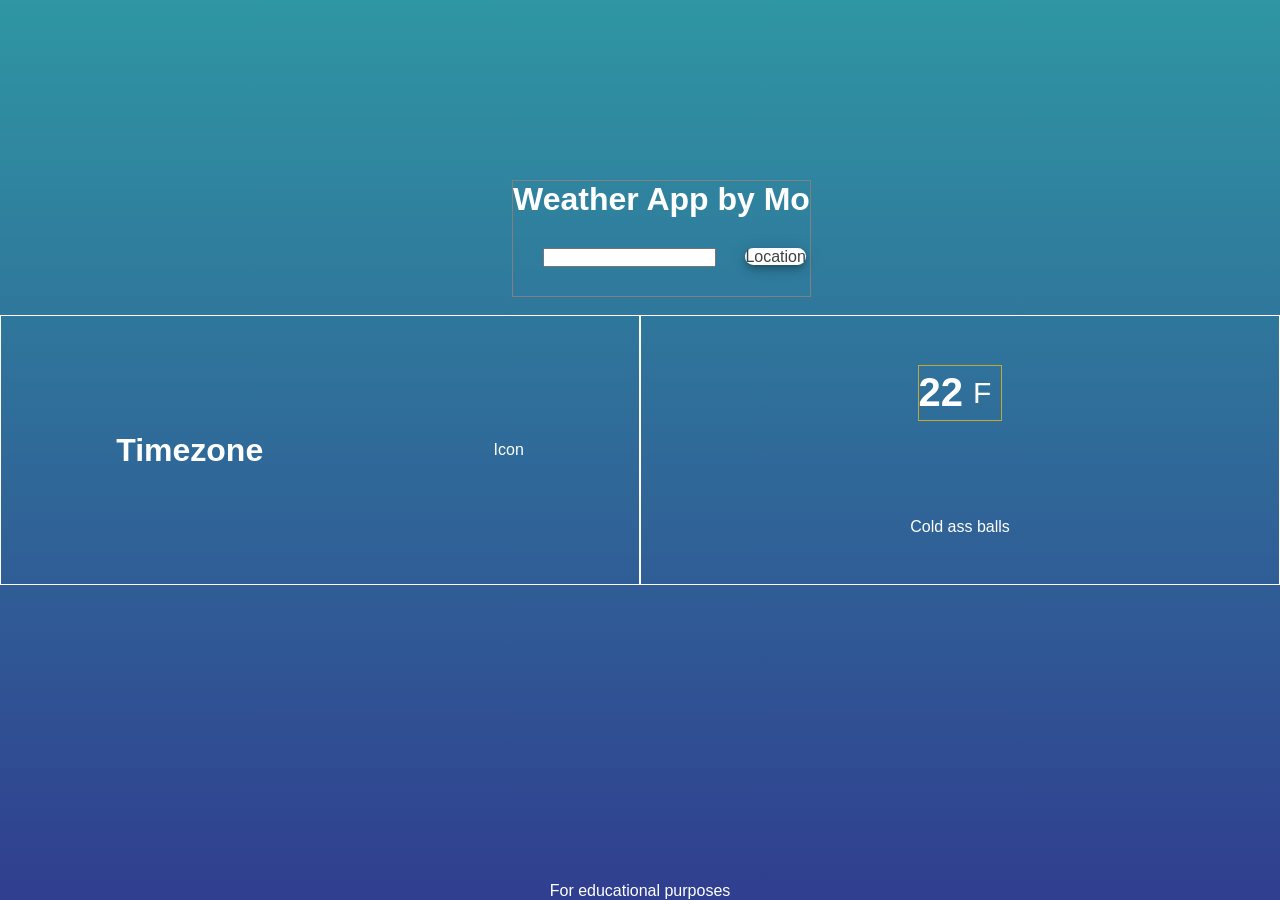
==== index.html @ 70cc5e74 "Add proxy from herokuapp for consoling data" ====
<!DOCTYPE html>
<html lang="en">
  <head>
    <meta charset="UTF-8" />
    <meta name="viewport" content="width=device-width, initial-scale=1.0" />
    <title>Weather app</title>
    <link rel="stylesheet" href="style.css" />
    <script defer src="main.js"></script>
  </head>
  <body>
    <div class="search">
      <h1>Weather App by Mo</h1>
      <input type="text"><label for="search">Location</label>
    </div>
    <div class="location">
      <h1 class="location-timezone">Timezone</h1>
      <p>Icon</p>
    </div>

    <div class="temperature">

      <div class="degree-section">
        <h2 class="temperature-degree">22</h2>
        <span>F</span>
      </div>
      
      <div class="temperature-description">Cold ass balls</div>
    </div>
    <footer>For educational purposes</footer>
  </body>
</html>
---- style.css ----
*{
    padding:0;
    margin:0;
    box-sizing:border-box;
}

body{
    height:100vh;
    display: flex;
    justify-content: center;
    align-items: center;
    background: linear-gradient(rgb(47,150,163), rgb(48,62,143));
    font-family: sans-serif;
    color: white;
    
}
.search {
    position: absolute;
    top: 20vh;
    left: 40%;
    z-index: 1;
    border: 1px solid gray;
  }

.search input {
margin:10%;
}

.search label {
  background-color: #fff;
  border-radius: 24px;
  border-style: none;
  box-shadow: rgba(0, 0, 0, .2) 0 3px 5px -1px,rgba(0, 0, 0, .14) 0 6px 10px 0,rgba(0, 0, 0, .12) 0 1px 18px 0;
  box-sizing: border-box;
  color: #3c4043;
  cursor: pointer;}
  

label:hover {
  background: #F6F9FE;
  color: #174ea6;
}

label:active {
  box-shadow: 0 4px 4px 0 rgb(60 64 67 / 30%), 0 8px 12px 6px rgb(60 64 67 / 15%);
  outline: none;
}

label:focus {
  outline: none;
  border: 2px solid #4285f4;
}


.location, .temperature {
    height: 30vh;
    width: 50%;
    display: flex;
    justify-content: space-around;
    align-items: center;
    border: 1px solid white;
}
.temperature {
    flex-direction: column;
}

.degree-section {
    display: flex;
    align-items: center;
    border: 1px solid rgb(192, 168, 50);
    cursor: pointer;
}
.degree-section span {
    margin:10px;
    font-size: 30px;
}

.degree-section h2 {
font-size: 40px;
}

@media (max-width: 768px) {
    body{
        display: flex;
        flex-direction: column;
    } 

    
}

footer{
    position: absolute;
    bottom:0;
    text-align: center;
}
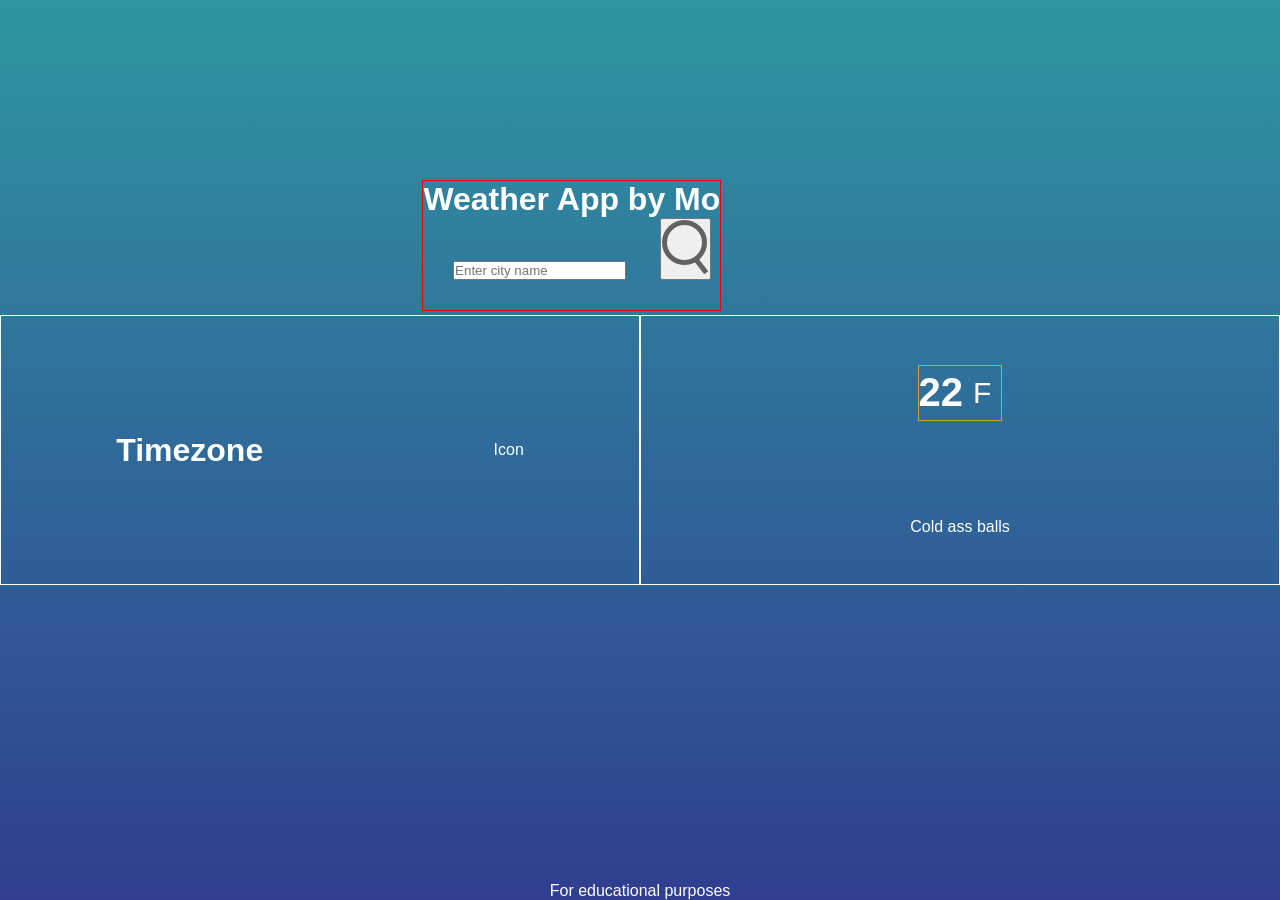
==== commit 76675585: "Add search card" ====
--- a/index.html
+++ b/index.html
@@ -8,9 +8,12 @@
     <script defer src="main.js"></script>
   </head>
   <body>
-    <div class="search">
-      <h1>Weather App by Mo</h1>
-      <input type="text"><label for="search">Location</label>
+    <div class="card">
+      <div class="search">
+        <h1>Weather App by Mo</h1>
+        <input type="text" placeholder="Enter city name" spellcheck="false" />
+        <button for="search"><img src="Assets/search.png" alt=""></button>
+      </div>
     </div>
     <div class="location">
       <h1 class="location-timezone">Timezone</h1>
@@ -18,12 +21,11 @@
     </div>
 
     <div class="temperature">
-
       <div class="degree-section">
         <h2 class="temperature-degree">22</h2>
         <span>F</span>
       </div>
-      
+
       <div class="temperature-description">Cold ass balls</div>
     </div>
     <footer>For educational purposes</footer>
--- a/style.css
+++ b/style.css
@@ -16,10 +16,11 @@
 }
 .search {
     position: absolute;
-    top: 20vh;
-    left: 40%;
+    top: 20%;
+    left: 33%;
     z-index: 1;
-    border: 1px solid gray;
+    border: 1px solid rgb(242, 0, 0);
+    
   }
 
 .search input {
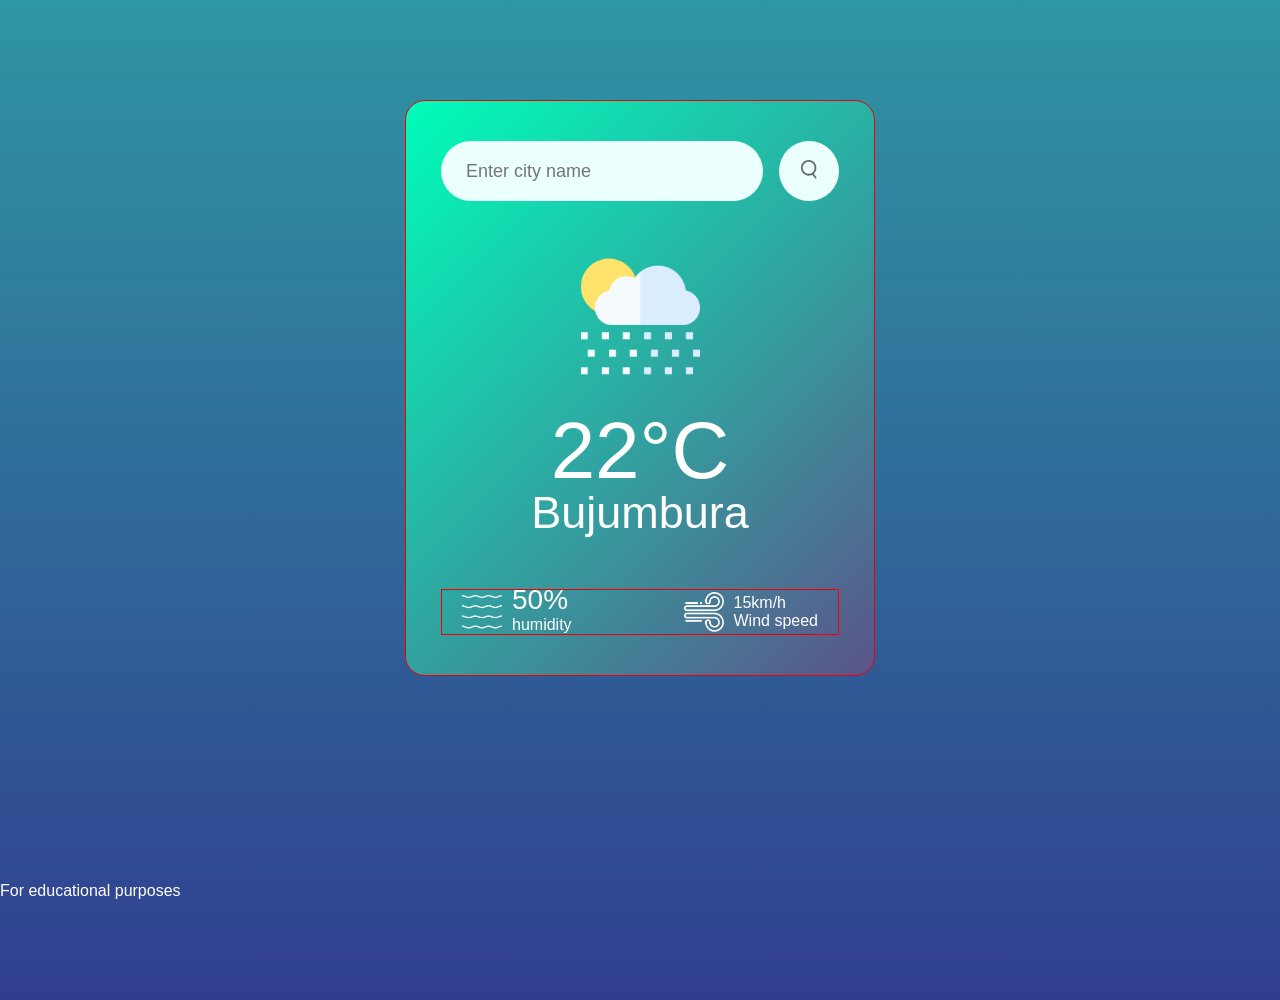
==== commit 4d8b9038: "Add new api key" ====
--- a/index.html
+++ b/index.html
@@ -10,12 +10,38 @@
   <body>
     <div class="card">
       <div class="search">
-        <h1>Weather App by Mo</h1>
+        <!-- <h1>Weather App by Mo</h1> -->
         <input type="text" placeholder="Enter city name" spellcheck="false" />
-        <button for="search"><img src="Assets/search.png" alt=""></button>
+        <button for="search"><img src="Assets/search.png" alt="" /></button>
+      </div>
+
+      <div class="weather">
+        <img src="Assets/rain.png" class="weather-icon" />
+        <h1 class="temp">22°C</h1>
+        <h2 class="city">Bujumbura</h2>
+      </div>
+
+      <div class="details">
+        <!-- Column one  -->
+        <div class="col">
+          <img src="Assets/humidity.png" alt="" />
+          <div>
+            <p class="humidity">50%</p>
+            <p>humidity</p>
+          </div>
+        </div>
+        <!-- Column 2 -->
+        <div class="col">
+          <img src="Assets/wind.png" alt="" />
+          <div>
+            <p class="Wind">15km/h</p>
+            <p>Wind speed</p>
+          </div>
+        </div>
       </div>
     </div>
-    <div class="location">
+
+    <!-- <div class="location">
       <h1 class="location-timezone">Timezone</h1>
       <p>Icon</p>
     </div>
@@ -27,7 +53,7 @@
       </div>
 
       <div class="temperature-description">Cold ass balls</div>
-    </div>
+    </div> -->
     <footer>For educational purposes</footer>
   </body>
 </html>
--- a/style.css
+++ b/style.css
@@ -6,79 +6,107 @@
 
 body{
     height:100vh;
-    display: flex;
-    justify-content: center;
-    align-items: center;
     background: linear-gradient(rgb(47,150,163), rgb(48,62,143));
     font-family: sans-serif;
     color: white;
     
 }
-.search {
-    position: absolute;
-    top: 20%;
-    left: 33%;
-    z-index: 1;
-    border: 1px solid rgb(242, 0, 0);
-    
+.card {
+    width: 90%;
+    max-width: 470px;
+    background: linear-gradient(135deg, #00feba, #5b548a);
+    color: #fff;
+    margin: 100px auto 0;
+    padding: 40px 35px;
+    border-radius: 20px;
+    text-align: center;
+    border: 1px solid rgb(242, 0, 0);  
   }
 
+.search {
+    width: 100%;
+    display: flex;
+    align-items: center;
+    justify-content: space-between;
+
+}
 .search input {
-margin:10%;
+    border: 0;
+    outline: 0;
+    background: #ebfffc;
+    color: #555 ;
+    padding: 10px 25px;
+    height: 60px;
+    border-radius:30px ;
+    flex: 1;
+    margin-right: 16px;
+    font-size: 18px;
+    
 }
 
-.search label {
-  background-color: #fff;
-  border-radius: 24px;
-  border-style: none;
-  box-shadow: rgba(0, 0, 0, .2) 0 3px 5px -1px,rgba(0, 0, 0, .14) 0 6px 10px 0,rgba(0, 0, 0, .12) 0 1px 18px 0;
-  box-sizing: border-box;
-  color: #3c4043;
-  cursor: pointer;}
-  
+.search button {
+    border: 0;
+    outline: 0;
+    background: #ebfffc;
+    border-radius: 50%;
+    width: 60px;
+    height: 60px;
+    cursor: pointer;
 
-label:hover {
-  background: #F6F9FE;
-  color: #174ea6;
 }
 
-label:active {
-  box-shadow: 0 4px 4px 0 rgb(60 64 67 / 30%), 0 8px 12px 6px rgb(60 64 67 / 15%);
-  outline: none;
+.search button img {
+width: 16px;
+}
+.weather-icon {
+    width: 170px;
+    margin-top: 30px;
 }
 
-label:focus {
-  outline: none;
-  border: 2px solid #4285f4;
+.weather  h1 {
+    font-size: 80px;
+    font-weight: 500;
+}
+
+.weather  h2 {
+    font-size: 45px;
+    font-weight: 400;
+    margin-top: -10px;
+}
+.details {
+display: flex;
+align-items: center;
+justify-content: space-between;
+padding: 0 20px;
+margin-top: 50px;
+border: 1px solid rgb(242, 0, 0);   
+}
+
+.col {
+    display: flex;
+    align-items: center;
+    text-align: left;
+}
+
+.col img {
+width: 40px;
+margin-right: 10px;
+}
+
+.humidity, .wind {
+font-size: 28px;
+margin-top:-6px;
 }
 
 
-.location, .temperature {
-    height: 30vh;
-    width: 50%;
-    display: flex;
-    justify-content: space-around;
-    align-items: center;
-    border: 1px solid white;
-}
-.temperature {
-    flex-direction: column;
-}
 
-.degree-section {
-    display: flex;
-    align-items: center;
-    border: 1px solid rgb(192, 168, 50);
-    cursor: pointer;
-}
-.degree-section span {
-    margin:10px;
-    font-size: 30px;
-}
 
-.degree-section h2 {
-font-size: 40px;
-}
+
+
+
+
+
+
 
 @media (max-width: 768px) {
     body{
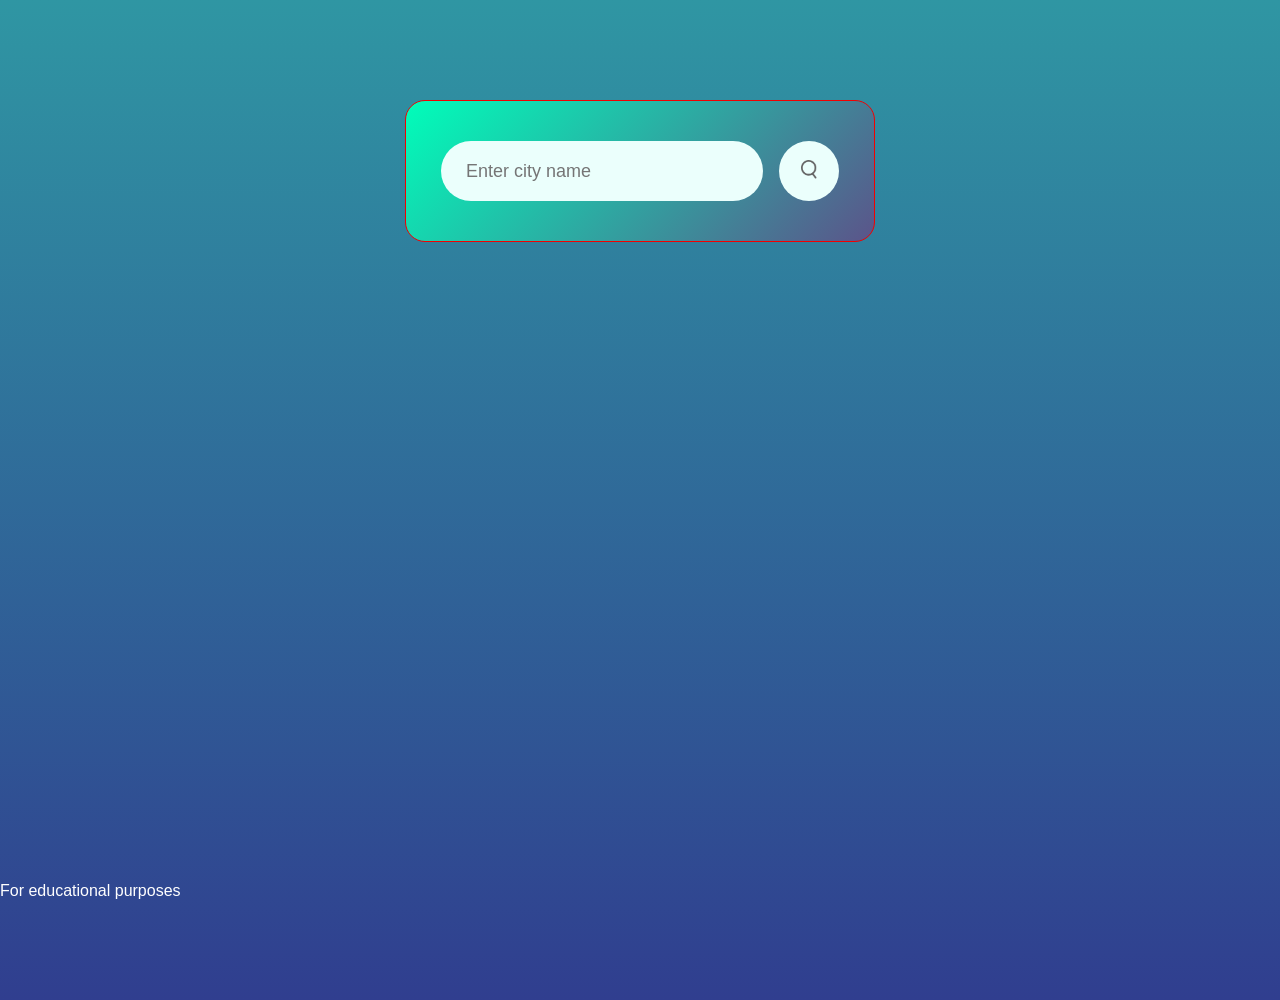
==== commit e319de50: "Add Event listener to search button" ====
--- a/index.html
+++ b/index.html
@@ -14,12 +14,18 @@
         <input type="text" placeholder="Enter city name" spellcheck="false" />
         <button for="search"><img src="Assets/search.png" alt="" /></button>
       </div>
+      <div class="error">
+        <p>
+          Invalid city name
+        </p> 
+      
+      </div>
 
       <div class="weather">
-        <img src="Assets/rain.png" class="weather-icon" />
+        <img src="Assets/clouds.png" class="weather-icon" />
         <h1 class="temp">22°C</h1>
         <h2 class="city">Bujumbura</h2>
-      </div>
+      
 
       <div class="details">
         <!-- Column one  -->
@@ -34,11 +40,12 @@
         <div class="col">
           <img src="Assets/wind.png" alt="" />
           <div>
-            <p class="Wind">15km/h</p>
+            <p class="wind">15km/h</p>
             <p>Wind speed</p>
           </div>
         </div>
       </div>
+    </div>
     </div>
 
     <!-- <div class="location">
--- a/style.css
+++ b/style.css
@@ -98,9 +98,17 @@
 margin-top:-6px;
 }
 
+.weather {
+    display: none;
+}
 
-
-
+.error {
+    text-align: left;
+    margin-left: 10px;
+    font-size: 14px;
+    margin-top: 10px;
+    display: none;
+}
 
 
 
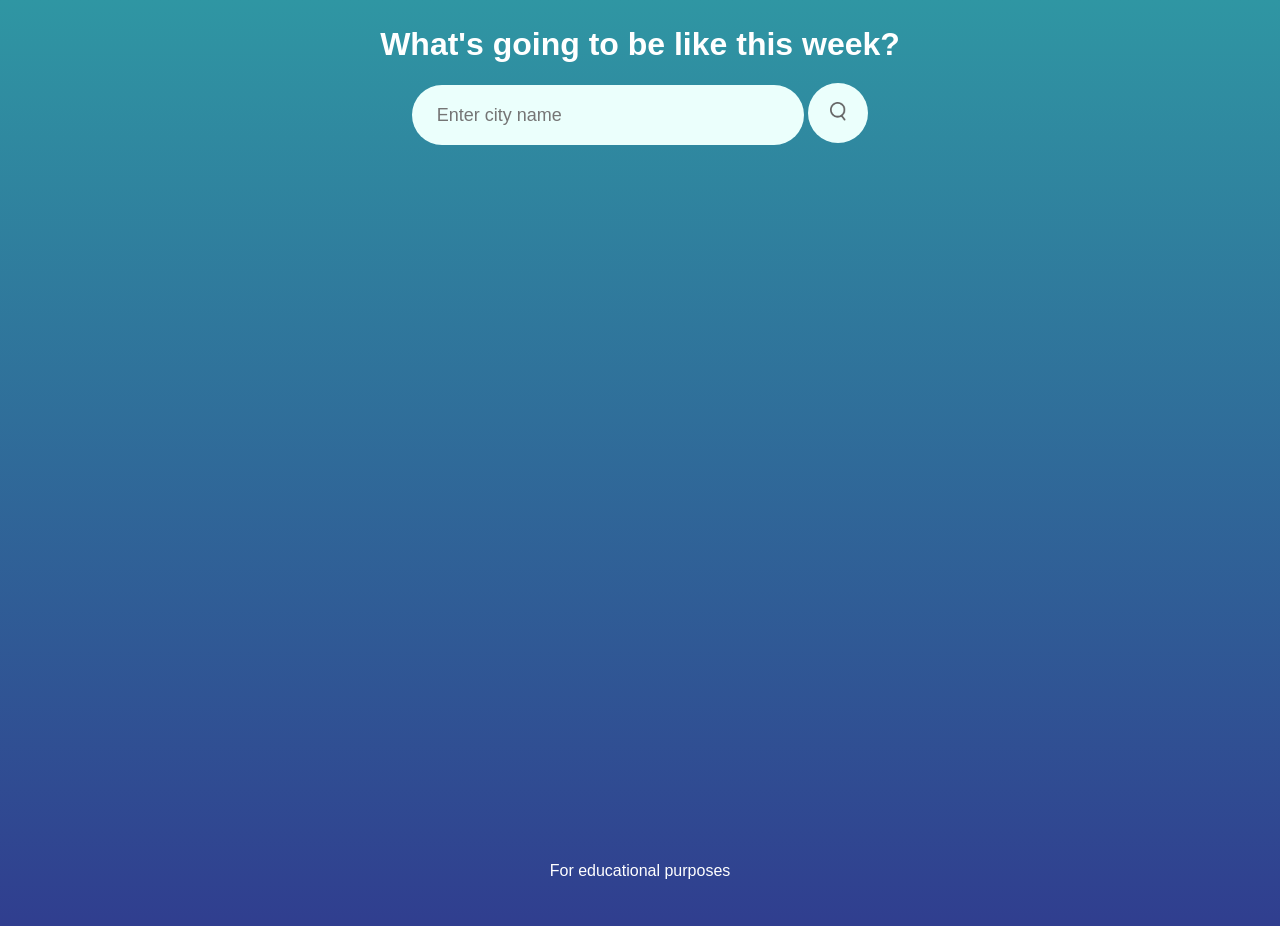
==== commit a052c764: "Rename html file to index" ====
--- a/index.html
+++ b/index.html
@@ -1,66 +1,27 @@
 <!DOCTYPE html>
 <html lang="en">
-  <head>
-    <meta charset="UTF-8" />
-    <meta name="viewport" content="width=device-width, initial-scale=1.0" />
+<head>
+    <meta charset="UTF-8">
+    <meta name="viewport" content="width=device-width, initial-scale=1.0">
     <title>Weather app</title>
-    <link rel="stylesheet" href="style.css" />
-    <script defer src="main.js"></script>
-  </head>
-  <body>
-    <div class="card">
-      <div class="search">
-        <!-- <h1>Weather App by Mo</h1> -->
-        <input type="text" placeholder="Enter city name" spellcheck="false" />
-        <button for="search"><img src="Assets/search.png" alt="" /></button>
-      </div>
-      <div class="error">
-        <p>
-          Invalid city name
-        </p> 
-      
-      </div>
+    <link rel="stylesheet" href="testing.css">
+    <script defer src="testing.js"></script>
+</head>
+<body>
+        <div class="testingInput">
+           <h1>What's going to be like this week?</h1>
+           <div class="inputWrapper">
+            <input type="text" id="searchBar" class="search-input" placeholder="Enter city name" type="text"
+            role="searchBox"
+            size="30"
+            autocomplete="off"
+            placeholder="City, Country" />
+            <button class="search-btn" for="search"><img src="Assets/search.png" alt="" /></button>
+           </div>
+        </div>
+    <div class="container">
 
-      <div class="weather">
-        <img src="Assets/clouds.png" class="weather-icon" />
-        <h1 class="temp">22°C</h1>
-        <h2 class="city">Bujumbura</h2>
-      
-
-      <div class="details">
-        <!-- Column one  -->
-        <div class="col">
-          <img src="Assets/humidity.png" alt="" />
-          <div>
-            <p class="humidity">50%</p>
-            <p>humidity</p>
-          </div>
-        </div>
-        <!-- Column 2 -->
-        <div class="col">
-          <img src="Assets/wind.png" alt="" />
-          <div>
-            <p class="wind">15km/h</p>
-            <p>Wind speed</p>
-          </div>
-        </div>
-      </div>
     </div>
-    </div>
-
-    <!-- <div class="location">
-      <h1 class="location-timezone">Timezone</h1>
-      <p>Icon</p>
-    </div>
-
-    <div class="temperature">
-      <div class="degree-section">
-        <h2 class="temperature-degree">22</h2>
-        <span>F</span>
-      </div>
-
-      <div class="temperature-description">Cold ass balls</div>
-    </div> -->
     <footer>For educational purposes</footer>
-  </body>
-</html>
+</body>
+</html>
--- a/testing.css
+++ b/testing.css
@@ -0,0 +1,132 @@
+* {
+  padding: 0;
+  margin: 0;
+  box-sizing: border-box;
+}
+
+body {
+  background: linear-gradient(rgb(47, 150, 163), rgb(48, 62, 143));
+  font-family: sans-serif;
+  color: white;
+  height: 100vh;
+}
+
+.container {
+ display: flex;
+  flex-wrap: wrap;
+  margin: 1px auto 0;
+}
+
+.testingInput {
+  display: flex;
+  align-items: center;
+  text-align: center;
+  justify-content: center;
+  flex-wrap: wrap;
+  margin: 2% auto 0;
+  width: 80%;
+}
+.testingInput h1 {
+  margin-bottom: 2%;
+  width: 100%;
+}
+.search-btn:hover {
+  scale: 0.9;
+  box-shadow: #555;
+}
+
+.testingInput input {
+  border: 0;
+  outline: 0;
+  background: #ebfffc;
+  color: #555;
+  padding: 10px 25px;
+  height: 60px;
+  border-radius: 30px;
+  flex: 1;
+  margin-left: 100px auto 0;
+  font-size: 18px;
+}
+.input {
+  display: flex;
+  flex-wrap: wrap;
+  margin: 5px auto 0;
+  padding: 1em;
+  width: 100%;
+}
+.testingInput button {
+  border: 0;
+  outline: 0;
+  background: #ebfffc;
+  border-radius: 50%;
+  width: 60px;
+  height: 60px;
+  cursor: pointer;
+}
+.testingInput button img {
+  width: 16px;
+}
+
+.card .today {
+  width: 100%;
+}
+
+.today {
+  display: flex;
+  width: 90%;
+  background: linear-gradient(135deg, #00feba, #5b548a);
+  color: #fff;
+  margin: 15px auto 0;
+  padding: 15px 35px;
+  border-radius: 20px;
+  text-align: center;
+}
+
+.today .windICon {
+  width: 10%;
+}
+
+.container {
+    width: 80%;
+}
+.cardsWrapper {
+  background-color: gray;
+  border: 2px solid gold;
+}
+.card {
+  display: flex;
+  flex-direction: column;
+  justify-content: center;
+  align-items: center;
+  width: 15%;
+  background: transparent;
+  color: #fff;
+  margin: 15px auto 0;
+  padding: 40px 35px;
+  border-radius: 20px;
+  text-align: center;
+}
+span .temperatureClass {
+  width: 100%;
+  padding: 30%;
+  margin: 1px auto 0;
+  font-size: 200px;
+}
+
+.windICon {
+  width: 50%;
+  
+}
+footer {
+  position: fixed;
+  bottom: 0;
+  width: 100%;
+  padding: 20px;
+  text-align: center;
+}
+@media (max-width: 750px) {
+    .card {
+      flex: 0 0 150px;
+      width: 100px;
+    }
+  }
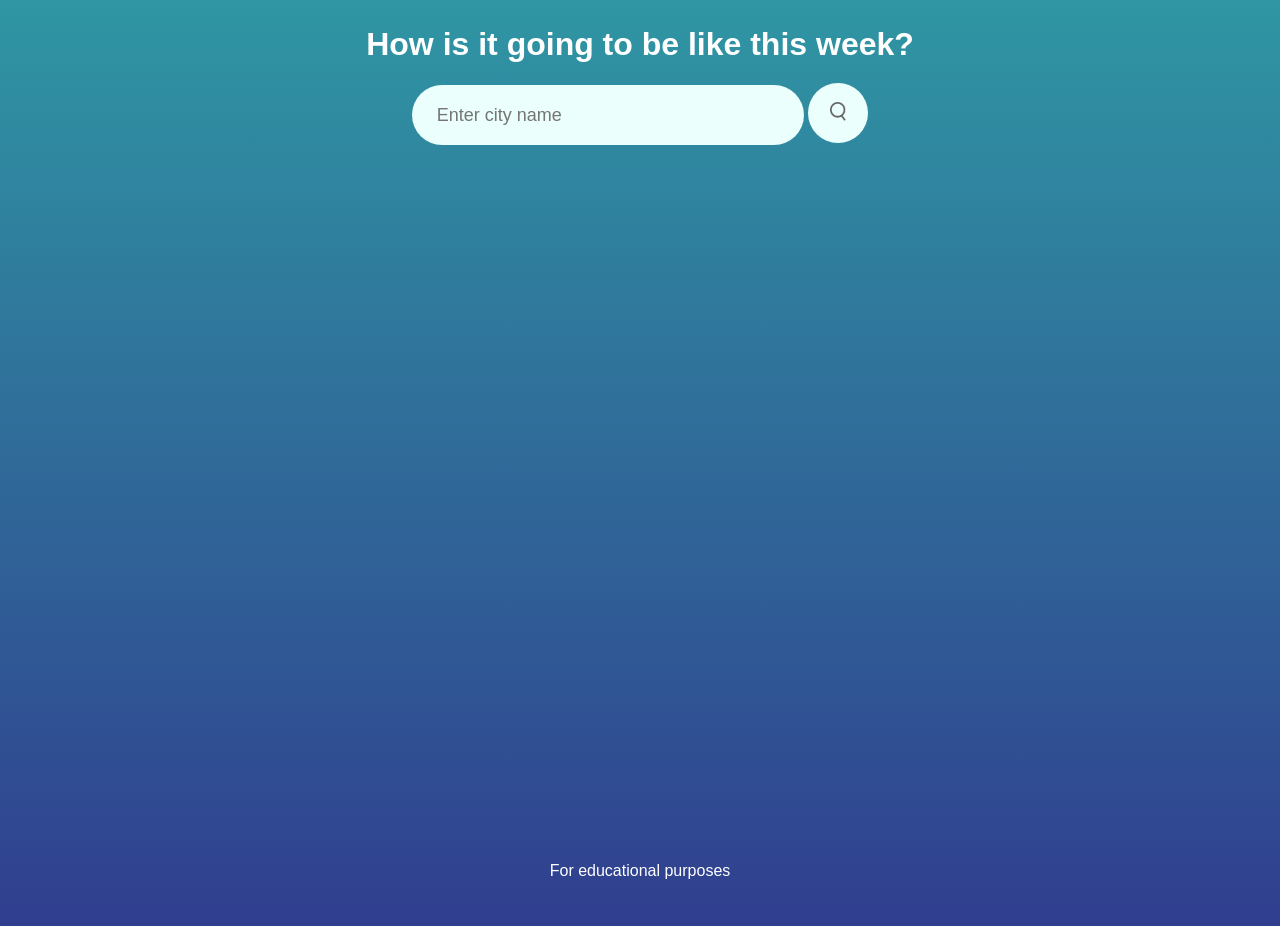
==== commit 67d59b6e: "Add hourly weather on today's weather" ====
--- a/index.html
+++ b/index.html
@@ -4,12 +4,12 @@
     <meta charset="UTF-8">
     <meta name="viewport" content="width=device-width, initial-scale=1.0">
     <title>Weather app</title>
-    <link rel="stylesheet" href="testing.css">
-    <script defer src="testing.js"></script>
+    <link rel="stylesheet" href="style.css">
+    <script defer src="script.js"></script>
 </head>
 <body>
         <div class="testingInput">
-           <h1>What's going to be like this week?</h1>
+           <h1>How is it going to be like this week?</h1>
            <div class="inputWrapper">
             <input type="text" id="searchBar" class="search-input" placeholder="Enter city name" type="text"
             role="searchBox"
--- a/style.css
+++ b/style.css
@@ -0,0 +1,137 @@
+* {
+  padding: 0;
+  margin: 0;
+  box-sizing: border-box;
+}
+
+body {
+  background: linear-gradient(rgb(47, 150, 163), rgb(48, 62, 143));
+  font-family: sans-serif;
+  color: white;
+  height: 100vh;
+}
+
+.container {
+ display: flex;
+  flex-wrap: wrap;
+  margin: 1px auto 0;
+}
+
+.testingInput {
+  display: flex;
+  align-items: center;
+  text-align: center;
+  justify-content: center;
+  flex-wrap: wrap;
+  margin: 2% auto 0;
+  width: 80%;
+}
+.testingInput h1 {
+  margin-bottom: 2%;
+  width: 100%;
+}
+.search-btn:hover {
+  scale: 0.9;
+  box-shadow: #555;
+}
+
+.testingInput input {
+  border: 0;
+  outline: 0;
+  background: #ebfffc;
+  color: #555;
+  padding: 10px 25px;
+  height: 60px;
+  border-radius: 30px;
+  flex: 1;
+  margin-left: 100px auto 0;
+  font-size: 18px;
+}
+.input {
+  display: flex;
+  flex-wrap: wrap;
+  margin: 5px auto 0;
+  padding: 1em;
+  width: 100%;
+}
+.testingInput button {
+  border: 0;
+  outline: 0;
+  background: #ebfffc;
+  border-radius: 50%;
+  width: 60px;
+  height: 60px;
+  cursor: pointer;
+}
+.testingInput button img {
+  width: 16px;
+}
+
+.card .today {
+  width: 100%;
+}
+.hourlyUnorderedList{
+  list-style-type: none;
+}
+.today {
+  display: flex;
+  width: 90%;
+  background: linear-gradient(135deg, #00feba, #5b548a);
+  color: #fff;
+  margin: 15px auto 0;
+  padding: 15px 35px;
+  border-radius: 20px;
+  text-align: center;
+}
+
+.today .windICon {
+  width: 10%;
+}
+
+.container {
+    width: 80%;
+}
+.cardsWrapper {
+  background-color: gray;
+  border: 2px solid gold;
+}
+.card {
+  display: flex;
+  flex-direction: column;
+  justify-content: center;
+  align-items: center;
+  width: 15%;
+  background: transparent;
+  color: #fff;
+  margin: 15px auto 0;
+  padding: 10px 35px;
+  border-radius: 20px;
+  text-align: center;
+  height: 5%;
+  border: 1px solid purple;
+}
+span .temperatureClass {
+  width: 100%;
+  padding: 30%;
+  margin: 1px auto 0;
+  font-size: 200px;
+}
+
+.windICon {
+  width: 50%;
+  
+}
+footer {
+  position: fixed;
+  bottom: 0;
+  width: 100%;
+  padding: 20px;
+  text-align: center;
+  z-index: -1;
+}
+@media (max-width: 750px) {
+    .card {
+      flex: 0 0 150px;
+      width: 100px;
+    }
+  }
